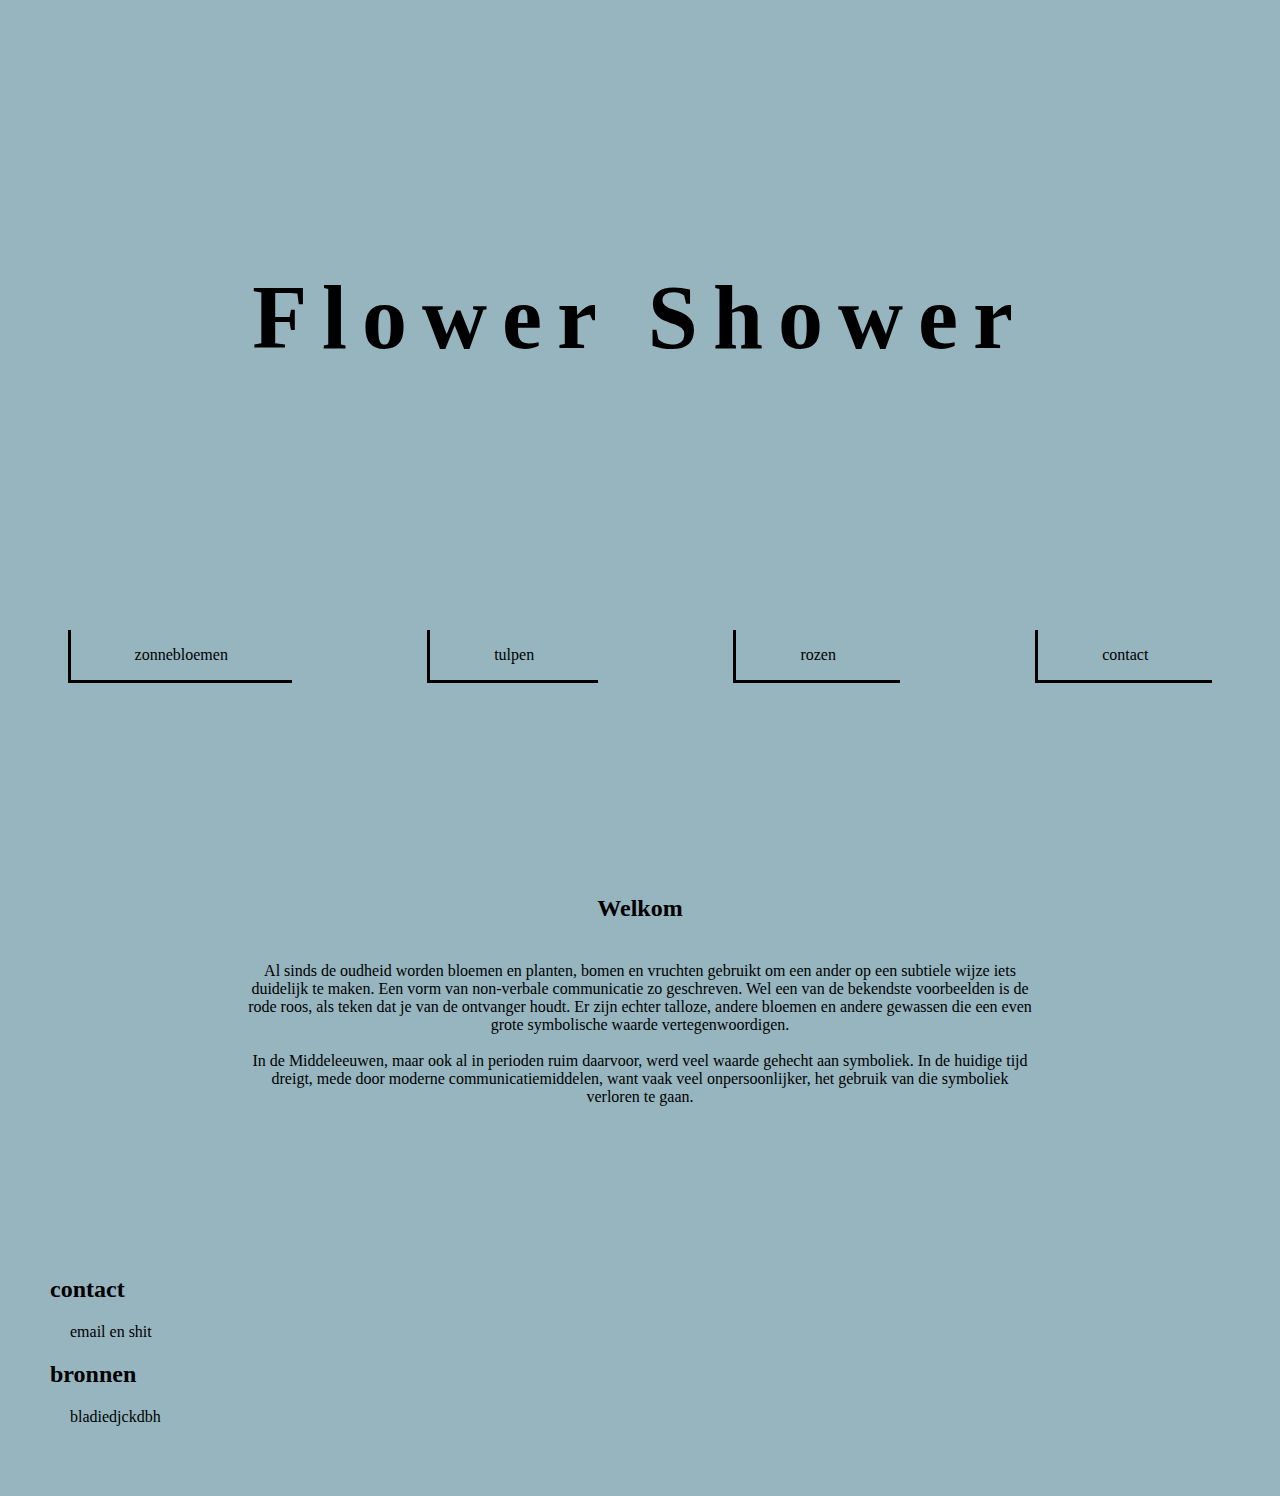
==== index.html @ 12a7e365 "website toegevoegd" ====
<!DOCTYPE html>
<html lang="nl">
<head>
   <meta charset="UTF-8">
   <meta name="viewport" content="width=device-width, initial-scale=1.0">
   <title>homepage</title>
   <link rel="stylesheet" href="./css/style.css">
</head>

<body>
   <!-- Header -->
   <header>
      <h1>Flower Shower</h1>
      <nav>
         <ul>
            <li><a href="zonnebloemen.html" >zonnebloemen</a></li>
            <li><a href="tulpen.html" >tulpen</a></li>
            <li><a href="rozen.html" >rozen</a></li>
            <li><a href="contact.html">contact</a></li>
         </ul>
      </nav>
   </header>
   <!-- main -->
   <main>

      <!-- <article>
      <h2>About</h2>
      <div>
      <p>deze site gaat over de 3 belende bloemen: zonnebloemen, tulpen en rozen. Dit zijn bekende favorieten en er is ontzettend veel over te vertellen.
            Heb jij ooit nagedacht over de afkomst of culturele waarden? hier lees je nhet allemaal.  
      </p>
      <img src="images-links/download.jpeg" alt="foto van zonnebloemen">
   </div>
   </article> -->
   <article>
      <!-- <h2>Welkom</h2 -->
         <h2>Welkom</h2>
         <p>
            Al sinds de oudheid worden bloemen en planten, bomen en vruchten gebruikt om een ander op een subtiele wijze iets duidelijk te maken. 
            Een vorm van non-verbale communicatie zo geschreven. Wel een van de bekendste voorbeelden is de rode roos, als teken dat je van de 
            ontvanger houdt. Er zijn echter talloze, andere bloemen en andere gewassen die een even grote symbolische waarde vertegenwoordigen. 
            <br>
            <br>
            In de Middeleeuwen, maar ook al in perioden ruim daarvoor, werd veel waarde gehecht aan symboliek. In de huidige tijd dreigt, mede door 
            moderne communicatiemiddelen, want vaak veel onpersoonlijker, het gebruik van die symboliek verloren te gaan.  
         </p>
         <!-- <img src="images-links/download.jpeg" alt="foto van zonnebloemen"> -->
      
      
   </article>
   </main>
   <!-- footer -->
   <footer>
      <h2 class="contact">contact</h2>
         <p>email en shit</p>
      <h2 class="bronnen">bronnen</h2>
         <p>bladiedjckdbh</p>
   </footer>
</body>
</html>
---- css/style.css ----
*{
    padding: 0;
    margin: 0;
    box-sizing: border-box;
    background-color: #96b5bf;
}

header {
    /* background-image: url(/images-links/bloemen_product_header.png); */
    /* background-repeat: no-repeat; */
    /* background-size: cover; */
    padding: 11em 0em;
    position: relative;
    margin-bottom: 5em;
}
/*comments*/
a {
    text-decoration: none;
    color: black;
    padding: 1em 4em;
}
a:visited {
    text-decoration: none;
    color: black;
}

body nav{
    position: absolute;
    bottom: -3em;
    left: 0;
    width: 100%;
    text-decoration: none;
}

 
nav ul{
    list-style-type: none;
    display: flex;
    justify-content: space-around;
}
nav ul li {
    /* width: 200px; */
    /* height: 60px; */
    display: flex;
    justify-content: center;
    align-items: center;
    /* background-color: aquamarine; */
    border-bottom: 0.2em solid black;
    border-left: 0.2em solid black;
    /* max-width: 100px auto; */
    /* text-align: center; */
    /* line-height: 60px; */
    /* display:inline-block; */
    /* align-items: center; */
    /* margin: 5em; */
}

h1 {
    text-align: center;
    font-family: cursive;
    font-size: 90px;
    letter-spacing: 15px;
}

main {
    padding-left: 50px;
    padding-right: 50px;
    margin-bottom: 50px;
    margin-top: 15em;
    display: flex;
    justify-content: space-around;
}

main p {
    margin-bottom: 50px;
}

main h2, p {
    display: flex;
    /* border: 10px solid black; */
    padding: 20px
}

article{
    width: 70%;
    display: flex;
    flex-direction: column;
    align-items: center;
    text-align: center;
    /* align-content: flex-end; */
    flex-wrap: nowrap;
    justify-content: flex-start;
    /* align-items: flex-start; */
}
div {
    display: flex;
    /* justify-content: flex-end; */
    width: 100%;
}

footer {
    padding: 50px;
}




/* header nav ul li:hover {
    background-color: black;
    /* background-image: none; */
/* } */
header nav ul li:hover a{
    color: white;
    background-color: black;
    transition: 0.5s;
}

/* nav ul li:nth-of-type(1){ */
    /* background-image: url(/images-links/bloemen_product_header.png); */
    /* background-size: contain; */
/* } */



/* nav {
    text-decoration: none;
} */
/* nav {
    margin: 2em;
}

a {
    text-decoration: none;
    color: black;
    padding: 1em 4em;
}
a:visited {
    text-decoration: none;
    color: white;
}

body nav a {
    color: white;
    background-color: black;
    transition: 0.5s;
    padding: 1em;
} */

header h1 {
    text-align: center;
    margin: 1em;

}

main h2 {
    text-align: center;
}
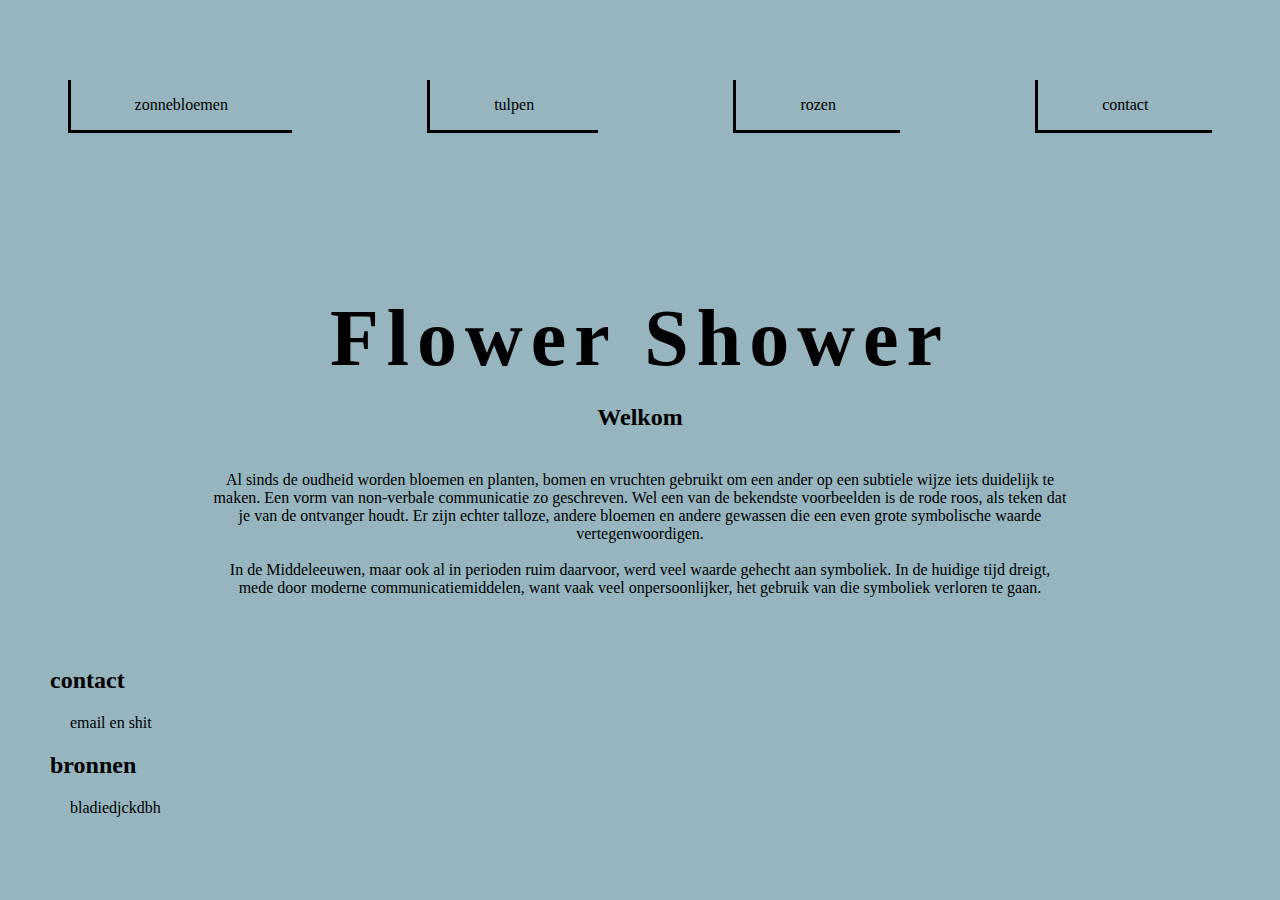
==== commit 62a0b5f9: "veranderingen indeling en outlook" ====
--- a/index.html
+++ b/index.html
@@ -10,7 +10,6 @@
 <body>
    <!-- Header -->
    <header>
-      <h1>Flower Shower</h1>
       <nav>
          <ul>
             <li><a href="zonnebloemen.html" >zonnebloemen</a></li>
@@ -22,6 +21,7 @@
    </header>
    <!-- main -->
    <main>
+      <h1>Flower Shower</h1>
 
       <!-- <article>
       <h2>About</h2>
--- a/css/style.css
+++ b/css/style.css
@@ -6,12 +6,10 @@
 }
 
 header {
-    /* background-image: url(/images-links/bloemen_product_header.png); */
-    /* background-repeat: no-repeat; */
-    /* background-size: cover; */
-    padding: 11em 0em;
+    /* padding-bottom: 5em; */
     position: relative;
     margin-bottom: 5em;
+    margin-top: 5em;
 }
 /*comments*/
 a {
@@ -25,7 +23,7 @@
 }
 
 body nav{
-    position: absolute;
+    /* position: absolute; */
     bottom: -3em;
     left: 0;
     width: 100%;
@@ -58,22 +56,24 @@
 h1 {
     text-align: center;
     font-family: cursive;
-    font-size: 90px;
-    letter-spacing: 15px;
+    font-size: 5em;
+    letter-spacing: 0.1em;
 }
 
 main {
-    padding-left: 50px;
+    /* padding-left: 50px;
     padding-right: 50px;
-    margin-bottom: 50px;
-    margin-top: 15em;
+    margin-bottom: 50px; */
+    margin-top: 10em;
     display: flex;
     justify-content: space-around;
+    flex-direction: column;
+    align-items: center;
 }
 
-main p {
+/* main p {
     margin-bottom: 50px;
-}
+} */
 
 main h2, p {
     display: flex;
@@ -92,6 +92,12 @@
     justify-content: flex-start;
     /* align-items: flex-start; */
 }
+
+article nav ul li {
+    display: flex;
+    flex-direction: column;
+
+}
 div {
     display: flex;
     /* justify-content: flex-end; */
@@ -103,48 +109,11 @@
 }
 
 
-
-
-/* header nav ul li:hover {
-    background-color: black;
-    /* background-image: none; */
-/* } */
 header nav ul li:hover a{
     color: white;
     background-color: black;
     transition: 0.5s;
 }
-
-/* nav ul li:nth-of-type(1){ */
-    /* background-image: url(/images-links/bloemen_product_header.png); */
-    /* background-size: contain; */
-/* } */
-
-
-
-/* nav {
-    text-decoration: none;
-} */
-/* nav {
-    margin: 2em;
-}
-
-a {
-    text-decoration: none;
-    color: black;
-    padding: 1em 4em;
-}
-a:visited {
-    text-decoration: none;
-    color: white;
-}
-
-body nav a {
-    color: white;
-    background-color: black;
-    transition: 0.5s;
-    padding: 1em;
-} */
 
 header h1 {
     text-align: center;
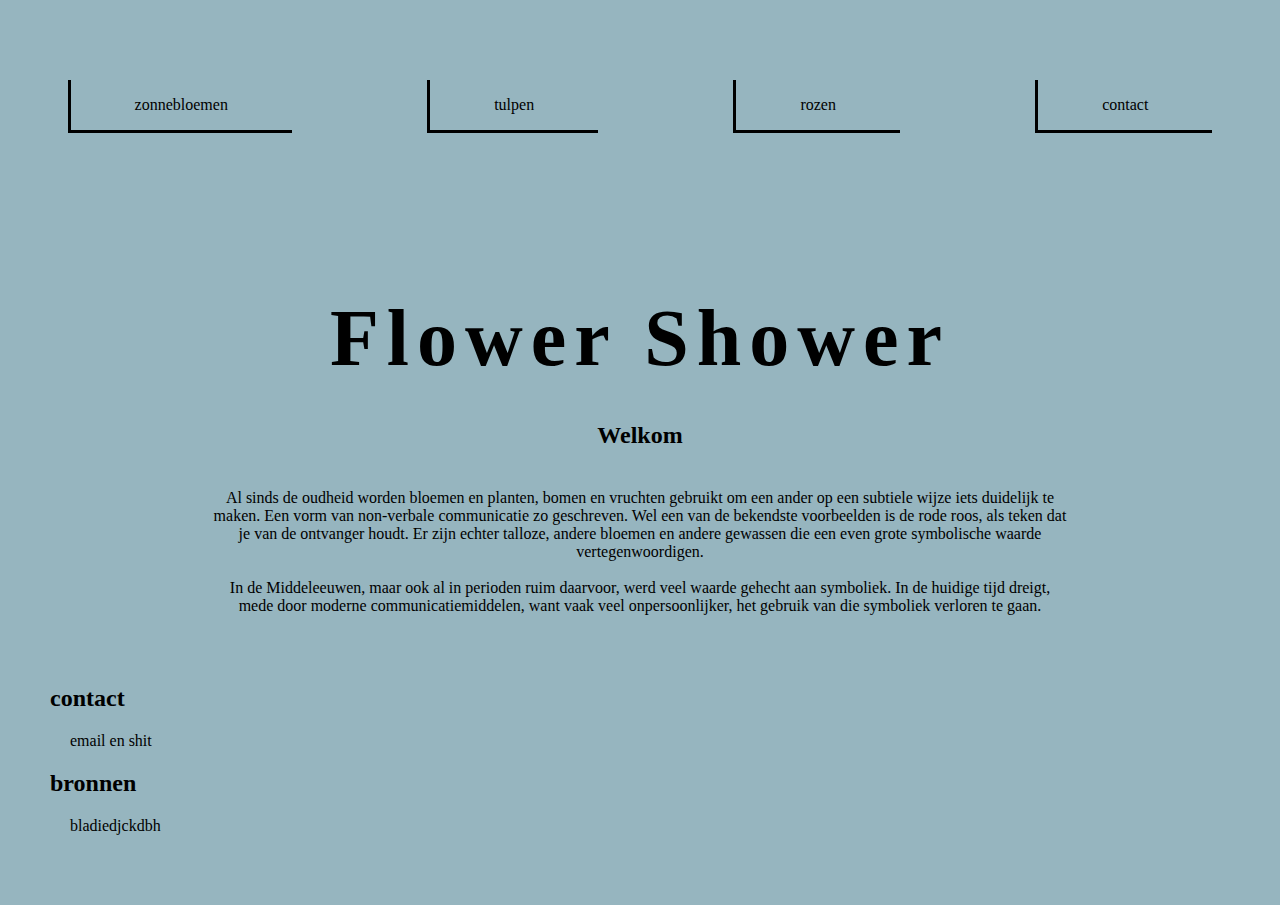
==== commit 47023f4a: "shit verwijderd enzo" ====
--- a/index.html
+++ b/index.html
@@ -21,8 +21,12 @@
    </header>
    <!-- main -->
    <main>
-      <h1>Flower Shower</h1>
-
+      <section>
+         <div>
+            <h1>Flower Shower</h1>
+         </div>
+         <img src="" alt="">
+      </section>
       <!-- <article>
       <h2>About</h2>
       <div>
--- a/css/style.css
+++ b/css/style.css
@@ -5,52 +5,41 @@
     background-color: #96b5bf;
 }
 
-header {
-    /* padding-bottom: 5em; */
-    position: relative;
-    margin-bottom: 5em;
-    margin-top: 5em;
-}
-/*comments*/
+/* navigatie balk */
+/* header {
+    position: relative; 
+
+} */
+
+/* header nav {
+    bottom: -3em;
+    left: 0;
+    width: 100%;
+    text-decoration: none;
+} */
 a {
     text-decoration: none;
     color: black;
     padding: 1em 4em;
 }
-a:visited {
+/* a:visited {
     text-decoration: none;
     color: black;
-}
-
-body nav{
-    /* position: absolute; */
-    bottom: -3em;
-    left: 0;
-    width: 100%;
-    text-decoration: none;
-}
-
+} */
  
 nav ul{
-    list-style-type: none;
+    /* margin-bottom: 5em; */
+    margin-top: 5em;
+    /* list-style-type: none; */
     display: flex;
     justify-content: space-around;
 }
 nav ul li {
-    /* width: 200px; */
-    /* height: 60px; */
     display: flex;
-    justify-content: center;
-    align-items: center;
-    /* background-color: aquamarine; */
+    /* justify-content: center;
+    align-items: center; */
     border-bottom: 0.2em solid black;
     border-left: 0.2em solid black;
-    /* max-width: 100px auto; */
-    /* text-align: center; */
-    /* line-height: 60px; */
-    /* display:inline-block; */
-    /* align-items: center; */
-    /* margin: 5em; */
 }
 
 h1 {
@@ -61,9 +50,6 @@
 }
 
 main {
-    /* padding-left: 50px;
-    padding-right: 50px;
-    margin-bottom: 50px; */
     margin-top: 10em;
     display: flex;
     justify-content: space-around;
@@ -71,13 +57,8 @@
     align-items: center;
 }
 
-/* main p {
-    margin-bottom: 50px;
-} */
-
 main h2, p {
     display: flex;
-    /* border: 10px solid black; */
     padding: 20px
 }
 
@@ -87,10 +68,8 @@
     flex-direction: column;
     align-items: center;
     text-align: center;
-    /* align-content: flex-end; */
     flex-wrap: nowrap;
     justify-content: flex-start;
-    /* align-items: flex-start; */
 }
 
 article nav ul li {
@@ -100,7 +79,6 @@
 }
 div {
     display: flex;
-    /* justify-content: flex-end; */
     width: 100%;
 }
 
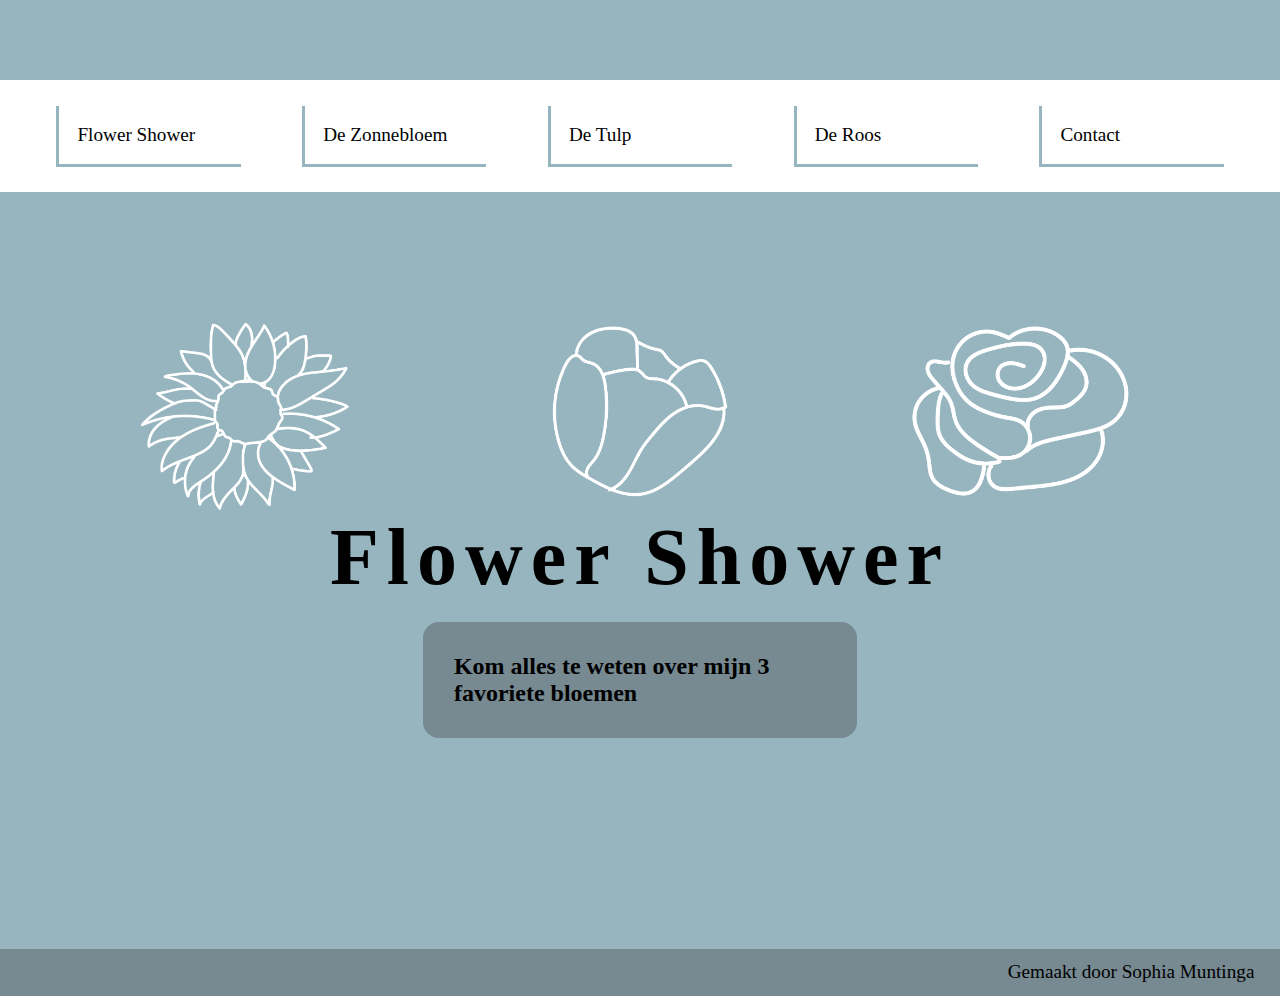
==== commit a489cec4: "semantiek veranderingen" ====
--- a/index.html
+++ b/index.html
@@ -12,53 +12,31 @@
    <header>
       <nav>
          <ul>
-            <li><a href="zonnebloemen.html" >zonnebloemen</a></li>
-            <li><a href="tulpen.html" >tulpen</a></li>
-            <li><a href="rozen.html" >rozen</a></li>
-            <li><a href="contact.html">contact</a></li>
+            <li><a href="index.html">Flower Shower</a></li>
+            <li><a href="zonnebloemen.html" >De Zonnebloem</a></li>
+            <li><a href="tulpen.html" >De Tulp</a></li>
+            <li><a href="rozen.html" >De Roos</a></li>
+            <li><a href="contact.html">Contact</a></li>
          </ul>
       </nav>
    </header>
    <!-- main -->
    <main>
-      <section>
-         <div>
-            <h1>Flower Shower</h1>
-         </div>
-         <img src="" alt="">
-      </section>
-      <!-- <article>
-      <h2>About</h2>
-      <div>
-      <p>deze site gaat over de 3 belende bloemen: zonnebloemen, tulpen en rozen. Dit zijn bekende favorieten en er is ontzettend veel over te vertellen.
-            Heb jij ooit nagedacht over de afkomst of culturele waarden? hier lees je nhet allemaal.  
-      </p>
-      <img src="images-links/download.jpeg" alt="foto van zonnebloemen">
-   </div>
-   </article> -->
-   <article>
-      <!-- <h2>Welkom</h2 -->
-         <h2>Welkom</h2>
-         <p>
-            Al sinds de oudheid worden bloemen en planten, bomen en vruchten gebruikt om een ander op een subtiele wijze iets duidelijk te maken. 
-            Een vorm van non-verbale communicatie zo geschreven. Wel een van de bekendste voorbeelden is de rode roos, als teken dat je van de 
-            ontvanger houdt. Er zijn echter talloze, andere bloemen en andere gewassen die een even grote symbolische waarde vertegenwoordigen. 
-            <br>
-            <br>
-            In de Middeleeuwen, maar ook al in perioden ruim daarvoor, werd veel waarde gehecht aan symboliek. In de huidige tijd dreigt, mede door 
-            moderne communicatiemiddelen, want vaak veel onpersoonlijker, het gebruik van die symboliek verloren te gaan.  
-         </p>
-         <!-- <img src="images-links/download.jpeg" alt="foto van zonnebloemen"> -->
-      
-      
-   </article>
+      <div class="decoration">
+         <img src="images-links/2bestezon.png" alt="getekende icoon van een zonnebloem">
+         <img src="images-links/omgtulp.png" alt="getekende icoon van een tulp">
+         <img src="images-links/besteroos.png" alt="getekende icoon van een roos">
+      </div>
+      <article>
+         <h1>Flower Shower</h1>
+         <section>
+             <h2>Kom alles te weten over mijn 3 favoriete bloemen</h2>
+         </section>
+      </article>
    </main>
    <!-- footer -->
    <footer>
-      <h2 class="contact">contact</h2>
-         <p>email en shit</p>
-      <h2 class="bronnen">bronnen</h2>
-         <p>bladiedjckdbh</p>
-   </footer>
+      <p>Gemaakt door Sophia Muntinga</p>
+  </footer>
 </body>
 </html>
--- a/css/style.css
+++ b/css/style.css
@@ -6,42 +6,71 @@
 }
 
 /* navigatie balk */
-/* header {
-    position: relative; 
+header nav ul li:hover a{
+    color: white;
+    background-color: #778991;
+    transition: 0.5s;
+}
+header nav ul li:active a{
+    color: white;
+    background-color: #778991;
+    transition: 0.5s;
+}
 
-} */
-
-/* header nav {
-    bottom: -3em;
-    left: 0;
-    width: 100%;
-    text-decoration: none;
-} */
-a {
+header a {
     text-decoration: none;
     color: black;
-    padding: 1em 4em;
+    background-color: white;
+    padding: 10%;
+    width: 100%;
+    font-size: 1.2em;
 }
-/* a:visited {
-    text-decoration: none;
-    color: black;
-} */
  
-nav ul{
-    /* margin-bottom: 5em; */
+header nav ul{
     margin-top: 5em;
-    /* list-style-type: none; */
+    padding: 2%;
     display: flex;
     justify-content: space-around;
+    width: 100%;
+    background-color: white;
 }
 nav ul li {
     display: flex;
-    /* justify-content: center;
-    align-items: center; */
-    border-bottom: 0.2em solid black;
-    border-left: 0.2em solid black;
+    border-bottom: 0.2em solid #96b5bf;
+    border-left: 0.2em solid #96b5bf;
+    width: 15%;
 }
 
+/* tekeningen van bloemen */
+img {
+    max-width: 20%;
+}
+
+img:hover {
+    animation-direction: normal;
+}
+
+.decoration {
+    display: flex;
+    justify-content: space-evenly;
+}
+
+/* main */
+
+p {
+    font-size: 1.2em;
+}
+main {
+    margin-top: 10%;
+    margin-bottom: 15%;
+    display: flex;
+    justify-content: space-around;
+    flex-direction: column;
+    align-items: center;
+}
+
+
+/* flower shower titel */
 h1 {
     text-align: center;
     font-family: cursive;
@@ -49,57 +78,63 @@
     letter-spacing: 0.1em;
 }
 
-main {
-    margin-top: 10em;
+/* artikels op paginas */
+article {
     display: flex;
-    justify-content: space-around;
     flex-direction: column;
     align-items: center;
 }
-
-main h2, p {
-    display: flex;
-    padding: 20px
+section {
+    width: 70%;
+    flex-direction: column;
+    background-color: #778991;
+    margin: 3%;
+    padding: 5%;
+    border-radius: 1em;
 }
 
-article{
-    width: 70%;
-    display: flex;
-    flex-direction: column;
-    align-items: center;
-    text-align: center;
-    flex-wrap: nowrap;
-    justify-content: flex-start;
+h2, p {
+    background-color: #778991;
 }
 
-article nav ul li {
+section div {
     display: flex;
-    flex-direction: column;
-
-}
-div {
-    display: flex;
-    width: 100%;
-}
-
-footer {
-    padding: 50px;
 }
 
 
-header nav ul li:hover a{
-    color: white;
-    background-color: black;
-    transition: 0.5s;
+/* weetjes! */
+article section ul {
+    display: flex;
+    flex-direction: column;
+    align-items: flex-start;
+    background-color: #778991;
 }
 
-header h1 {
-    text-align: center;
-    margin: 1em;
-
+article section li{
+    background-color: #778991;
+    text-align: start;
+    font-size: 1.2em;
 }
 
-main h2 {
-    text-align: center;
+/* links naar bronnen */
+a {
+    background-color: #778991;
+    color: black;
 }
 
+a:hover {
+    color: white;
+    transition: o.5s;
+}
+
+/* footer */
+footer p {
+    display: flex;
+    justify-content: flex-end;
+    padding: 1% 2%;
+}
+
+
+
+
+
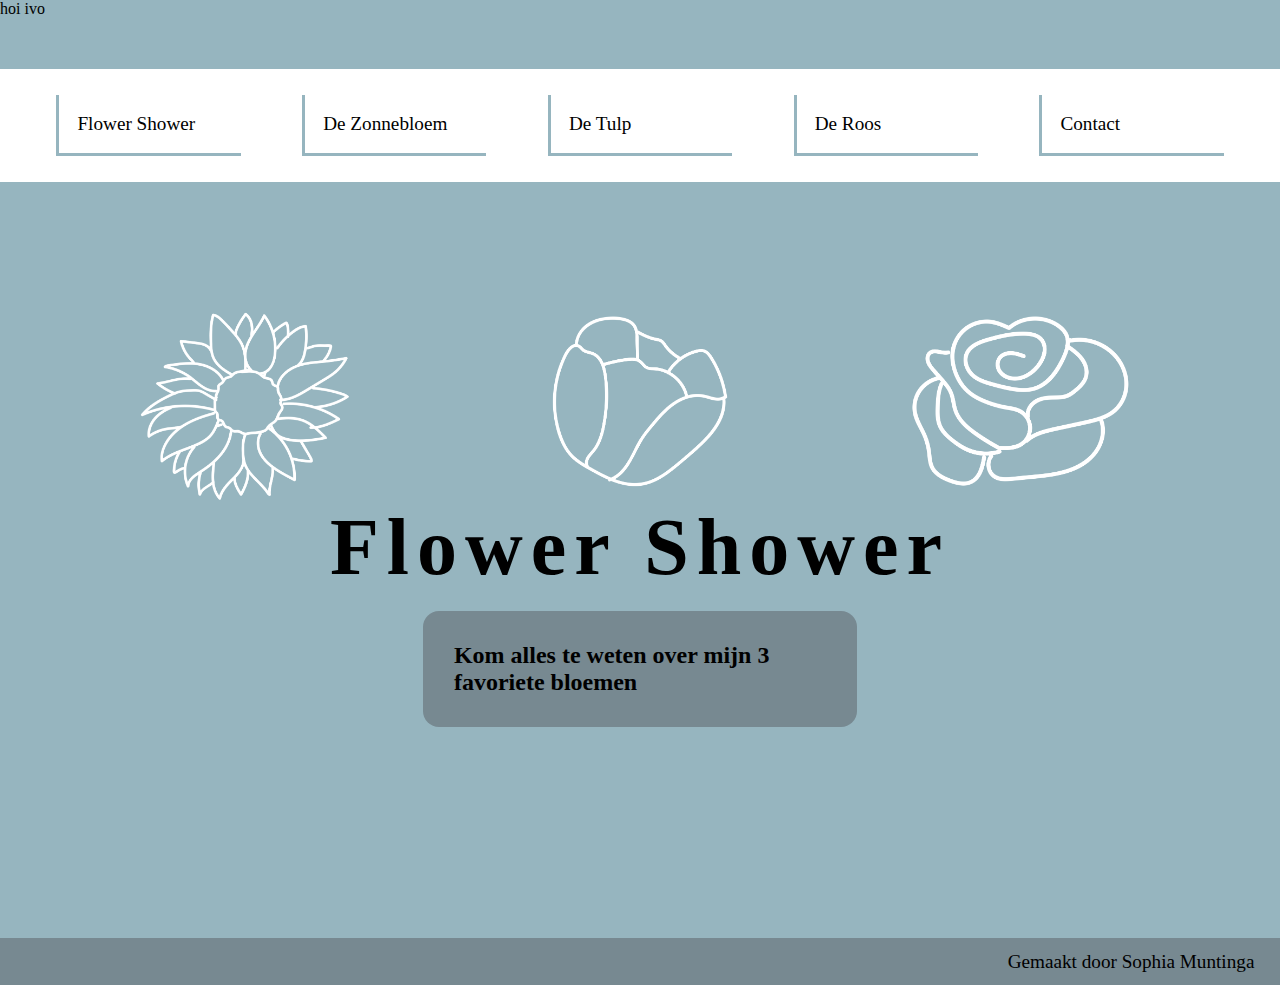
==== commit bcae2781: "hoi ivo" ====
--- a/index.html
+++ b/index.html
@@ -9,7 +9,7 @@
 
 <body>
    <!-- Header -->
-   <header>
+   <header>hoi ivo
       <nav>
          <ul>
             <li><a href="index.html">Flower Shower</a></li>
--- a/css/style.css
+++ b/css/style.css
@@ -11,6 +11,7 @@
     background-color: #778991;
     transition: 0.5s;
 }
+
 header nav ul li:active a{
     color: white;
     background-color: #778991;
@@ -25,21 +26,22 @@
     width: 100%;
     font-size: 1.2em;
 }
+nav ul li {
+    display: flex;
+    border-bottom: 0.2em solid #96b5bf;
+    border-left: 0.2em solid #96b5bf;
+    width: 15%;
+}
  
-header nav ul{
-    margin-top: 5em;
+header nav ul {
+    margin-top: 4%;
     padding: 2%;
     display: flex;
     justify-content: space-around;
     width: 100%;
     background-color: white;
 }
-nav ul li {
-    display: flex;
-    border-bottom: 0.2em solid #96b5bf;
-    border-left: 0.2em solid #96b5bf;
-    width: 15%;
-}
+
 
 /* tekeningen van bloemen */
 img {
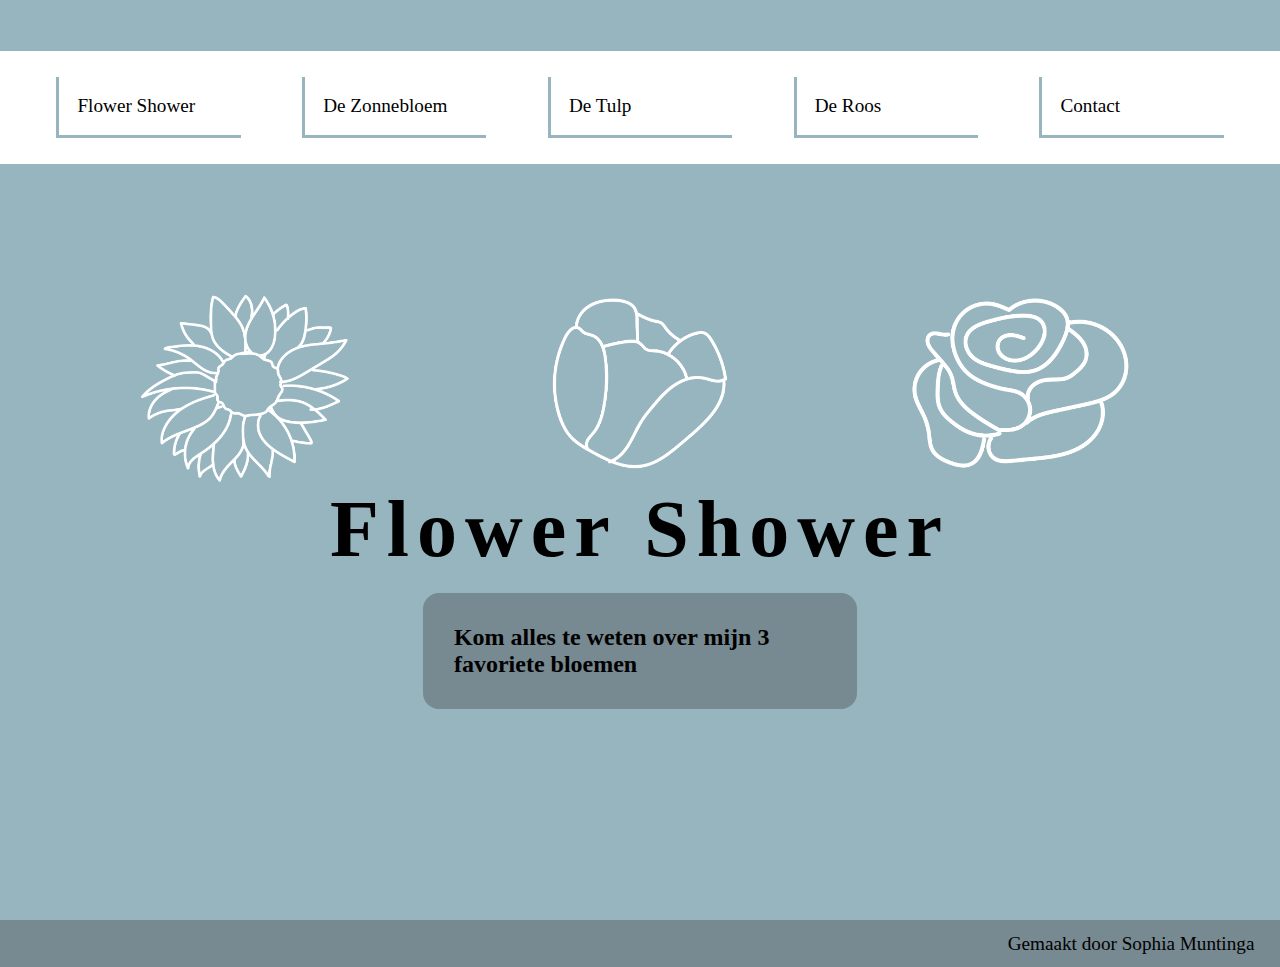
==== commit ba65cb14: "hoi ivo weg" ====
--- a/index.html
+++ b/index.html
@@ -9,7 +9,7 @@
 
 <body>
    <!-- Header -->
-   <header>hoi ivo
+   <header>
       <nav>
          <ul>
             <li><a href="index.html">Flower Shower</a></li>
